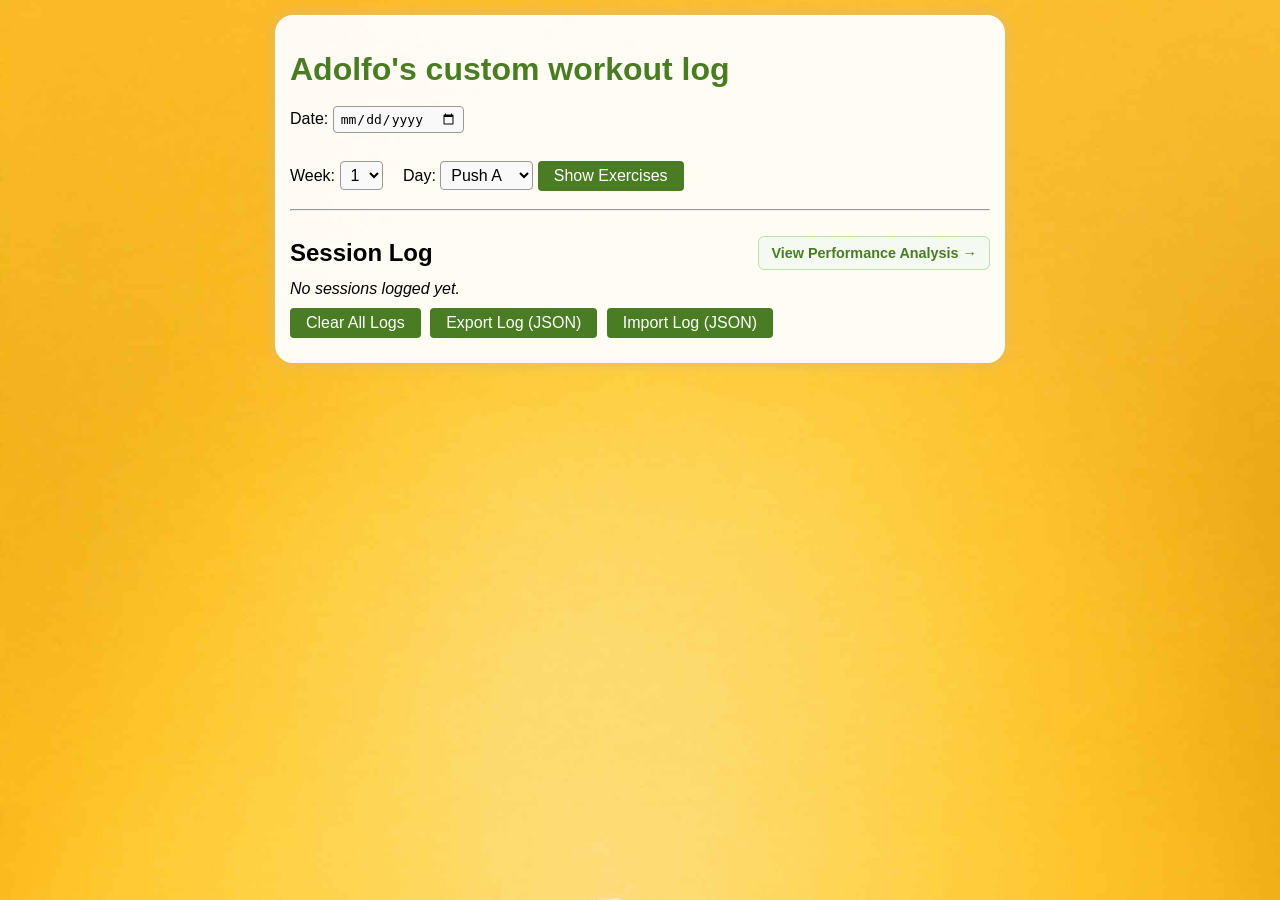
==== index.html @ f170fab1 "Add performance analysis page with styling and dynamic report generation" ====
<!DOCTYPE html>
<html lang="en">
<head>
  <meta charset="UTF-8" />
  <meta name="viewport" content="width=device-width, initial-scale=1" />
  <title>Adolfo's workout log</title>
  <style>
    body {
      font-family: Arial, sans-serif;
      margin: 15px;
      background-color: white; /* fallback */
      background-image: url('background.jpg');
      background-repeat: no-repeat;
      background-size: cover;
      background-position: center center;
    }

    #mainContent {
      background-color: rgba(255, 255, 255, 0.95);
      padding: 15px;
      border-radius: 18px;
      color: black;
      max-width: 700px;
      margin: auto;
      box-shadow: 0 0 12px 2px #e3bc60;
    }

    h1 {
      color: #4a7d23;
      margin-bottom: 18px;
    }

    label, select, input {
      font-size: 1em;
    }

    input[type="date"],
    select,
    input[type="number"] {
      background-color: #f9f9f9;
      color: black;
      border: 1px solid #999;
      border-radius: 4px;
      padding: 4px 6px;
      box-sizing: border-box;
      outline: none;
    }

    input[type="date"]:focus,
    select:focus,
    input[type="number"]:focus {
      border-color: #4a90e2;
      box-shadow: 0 0 4px #4a90e2;
    }

    /* For table horizontal scrolling */
    .table-wrapper {
      width: 100%;
      overflow-x: auto;
    }

    table {
      min-width: 600px;
      width: max-content;
      max-width: none;
      border-collapse: collapse;
      margin-top: 10px;
      color: black;
      background-color: white;
      border: 1px solid #ccc;
    }

    th, td {
      border: 1px solid #bbb;
      padding: 6px;
      text-align: center;
      color: black;
      background-color: white;
      min-width: 100px;
    }

    th {
      background: #e0e0e0;
    }

    .btn {
      margin: 10px 5px 10px 0;
      padding: 6px 16px;
      font-size: 1em;
      color: white;
      background-color: #4a7d23;
      border: none;
      border-radius: 4px;
      cursor: pointer;
    }

    .btn:hover {
      background-color: #3d661b;
    }

    .small {
      font-size: 0.9em;
      color: #666;
    }

    .hidden {
      display: none;
    }

    /* Folding session logs */
    .session-log {
      border: 1px solid #bbb;
      margin-bottom: 10px;
      border-radius: 6px;
      overflow: hidden;
      background-color: #f9f9f9;
      color: black;
    }

    .session-header {
      background-color: #e0e0e0;
      padding: 8px 12px;
      cursor: pointer;
      user-select: none;
      font-weight: bold;
      color: black;
    }

    .session-content {
      display: none;
      padding: 10px 12px;
      background-color: #fff;
    }

        /* Styling for the new analysis link and its container */
    .log-header-container {
      display: flex;
      justify-content: space-between;
      align-items: center;
      margin-top: 25px; /* Adds some space above the log section */
      margin-bottom: 10px;
    }

    /* We remove the default margin from h2 since the container handles it */
    #mainContent h2 {
        margin-top: 0;
        margin-bottom: 0;
    }

    .analysis-link {
      text-decoration: none;
      font-weight: bold;
      font-size: 0.9em;
      color: #4a7d23;
      padding: 8px 12px;
      border: 1px solid #c0e0ac;
      border-radius: 6px;
      background-color: #f4f9f1;
      transition: all 0.2s ease-in-out;
    }

    .analysis-link:hover {
      background-color: #4a7d23;
      border-color: #4a7d23;
      color: white;
      transform: translateY(-1px);
      box-shadow: 0 2px 4px rgba(0,0,0,0.1);
    }
  </style>
  <script src="workout_program.js"></script>
</head>
<body>
  <div id="mainContent">
    <h1><a href="guide.html" target="_blank" style="text-decoration:none; color: inherit;">Adolfo's custom workout log</a></h1>
    <form id="logForm">
      <label>Date: <input type="date" id="date" required></label><br /><br />
      <label>Week:
        <select id="week" required>
          <option value="1">1</option>
          <option value="2">2</option>
          <option value="3">3</option>
          <option value="4">4</option>
        </select>
      </label>
      <label style="margin-left: 1em">Day:
        <select id="day" required></select>
      </label>
      <button type="button" class="btn" onclick="generateTable()">Show Exercises</button>
    </form>
    <div id="session"></div>
    <hr />
    
        <!-- New section for the log header -->
    <div class="log-header-container">
      <h2>Session Log</h2>
      <a href="analysis.html" class="analysis-link">View Performance Analysis →</a>
    </div>

    <div id="log"></div>
    <button onclick="clearLog()" class="btn">Clear All Logs</button>
    <button onclick="exportJSON()" class="btn">Export Log (JSON)</button>
    <button onclick="importJSON()" class="btn">Import Log (JSON)</button>
    <input type="file" id="importFile" class="hidden" accept=".json" onchange="handleFileImport(event)" />
  </div>

  <script>
    function renderDayOptions() {
      const daySelect = document.getElementById('day');
      daySelect.innerHTML = '';
      for (const key in programDays) {
        const opt = document.createElement('option');
        opt.value = key;
        opt.textContent = programDays[key];
        daySelect.appendChild(opt);
      }
    }

    function generateTable() {
      const dateInput = document.getElementById('date');
      if (!dateInput.value) {
        const today = new Date().toISOString().slice(0, 10);
        dateInput.value = today;
      }

      const week = parseInt(document.getElementById('week').value) - 1;
      const day = document.getElementById('day').value;
      const sessionDiv = document.getElementById('session');
      const exercises = program[day];

      let html = `<h3>${document.getElementById('day').options[document.getElementById('day').selectedIndex].text} - Week ${
        week + 1
      }</h3>`;
      html += `<form id='sessionForm' onsubmit='saveSession(event)'>`;
      html += `<div class="table-wrapper"><table><tr><th>Exercise</th><th>Weight</th>`;

      let maxSets = Math.max(...exercises.map((e) => e.sets[week]));
      for (let s = 1; s <= maxSets; ++s)
        html += `<th>Set ${s} reps<br><span class='small'>(target)</span></th>`;
      html += `</tr>`;

      exercises.forEach((ex) => {
        html += `<tr><td>${ex.name}<br><span class='small'>${ex.sets[week]} × ${ex.reps[week]}</span></td>`;
        html += `<td><input type='number' min='0' max='999' step='0.5' name='w_${ex.name}' placeholder='kg' required></td>`;
        for (let s = 0; s < ex.sets[week]; ++s) {
          html += `<td><input type='number' min='0' max='99' name='r_${ex.name}_${s + 1}' placeholder='Reps' required></td>`;
        }
        for (let s = ex.sets[week]; s < maxSets; ++s) html += `<td class='hidden'></td>`;
        html += `</tr>`;
      });
      html += `</table></div><br>`;
      html += `<button type='submit' class='btn'>Save Session</button></form>`;
      sessionDiv.innerHTML = html;
    }

    
    function saveSession(event) {
      event.preventDefault();
      const date = document.getElementById('date').value;
      const week = document.getElementById('week').value;
      const day = document.getElementById('day').value;
      const form = document.getElementById('sessionForm');
      const exercises = program[day];
      let entry = { date, week, day, log: [] };
      exercises.forEach((ex) => {
        let exObj = { name: ex.name, weight: form[`w_${ex.name}`].value, reps: [] };
        for (let s = 1; s <= ex.sets[week - 1]; ++s) {
          exObj.reps.push(form[`r_${ex.name}_${s}`].value);
        }
        entry.log.push(exObj);
      });
      let allLogs = JSON.parse(localStorage.getItem('hypertrophyLogs') || '[]');
      allLogs.push(entry);
      localStorage.setItem('hypertrophyLogs', JSON.stringify(allLogs));
      document.getElementById('session').innerHTML = '<b>Session saved!</b>';
      renderLog();
    }

    function toggleSession(id) {
      const el = document.getElementById(id);
      if (el.style.display === 'block') {
        el.style.display = 'none';
      } else {
        el.style.display = 'block';
      }
    }

    function renderLog() {
      const out = document.getElementById('log');
      let allLogs = JSON.parse(localStorage.getItem('hypertrophyLogs') || '[]');
      if (!allLogs.length) {
        out.innerHTML = '<i>No sessions logged yet.</i>';
        return;
      }

      let html = '';
      allLogs.slice().reverse().forEach((e, idx) => {
        const headerText = `${e.date} | Week ${e.week} | ${programDays[e.day] || e.day}`;
        const contentId = `sessionContent_${idx}`;

        html += `<div class="session-log">`;
        html += `<div class="session-header" onclick="toggleSession('${contentId}')">${headerText}</div>`;
        html += `<div class="session-content" id="${contentId}"><div class="table-wrapper"><table><tr><th>Exercise</th><th>Weight</th>`;

        let sets = e.log.map((x) => x.reps.length);
        let maxSets = Math.max(...sets);
        for (let i = 1; i <= maxSets; ++i) html += `<th>Set ${i} reps</th>`;
        html += `</tr>`;

        e.log.forEach((ex) => {
          html += `<tr><td>${ex.name}</td><td>${ex.weight}</td>`;
          ex.reps.forEach((r) => (html += `<td>${r}</td>`));
          for (let s = ex.reps.length; s < maxSets; ++s) html += `<td></td>`;
          html += `</tr>`;
        });
        html += `</table></div></div></div>`;
      });

      out.innerHTML = html;
    }

    function clearLog() {
      if (confirm('Clear ALL logs?')) {
        localStorage.removeItem('hypertrophyLogs');
        renderLog();
      }
    }

    function exportJSON() {
      let allLogs = localStorage.getItem('hypertrophyLogs');
      if (!allLogs) {
        alert('No sessions to export!');
        return;
      }
      let logsArray = JSON.parse(allLogs);
      if (!Array.isArray(logsArray) || logsArray.length === 0) {
        alert('No sessions to export!');
        return;
      }
      let lastSession = logsArray[logsArray.length - 1];
      let lastDate = lastSession.date || 'session';
      let safeDate = lastDate.replace(/[^0-9\-]/g, '');
      let filename = `log_${safeDate}.json`;

      let blob = new Blob([allLogs], { type: 'application/json' });
      let url = URL.createObjectURL(blob);
      let a = document.createElement('a');
      a.href = url;
      a.download = filename;
      document.body.appendChild(a);
      a.click();
      document.body.removeChild(a);
      URL.revokeObjectURL(url);
    }

    function importJSON() {
      document.getElementById('importFile').click();
    }
    function handleFileImport(event) {
      let file = event.target.files[0];
      if (!file) return;
      let reader = new FileReader();
      reader.onload = function (e) {
        try {
          let logs = JSON.parse(e.target.result);
          if (!Array.isArray(logs)) throw 'Invalid format';
          if (!confirm('Overwrite your current log with the imported file?')) return;
          localStorage.setItem('hypertrophyLogs', JSON.stringify(logs));
          renderLog();
          alert('Log imported!');
        } catch {
          alert('Invalid file or format.');
        }
      };
      reader.readAsText(file);
    }

    document.addEventListener('DOMContentLoaded', function () {
      renderDayOptions();
      renderLog();
    });
  </script>
</body>
</html>
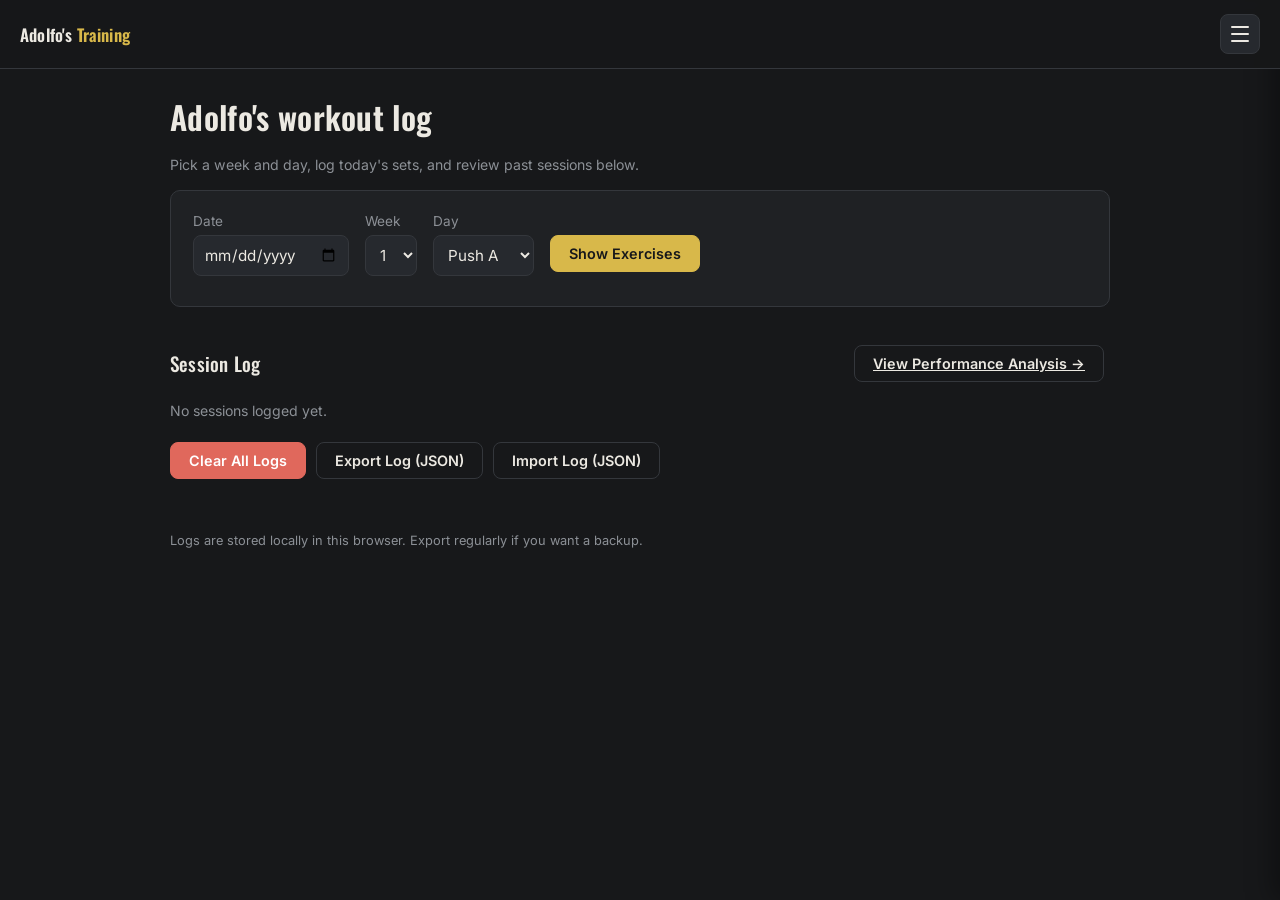
==== commit 3e46252d: "Add One-Rep Max Calculator and Navigation - Implemented a new One-Rep Max Calculator page (onerepmax" ====
--- a/index.html
+++ b/index.html
@@ -1,383 +1,238 @@
-<!DOCTYPE html>
-<html lang="en">
-<head>
-  <meta charset="UTF-8" />
-  <meta name="viewport" content="width=device-width, initial-scale=1" />
-  <title>Adolfo's workout log</title>
-  <style>
-    body {
-      font-family: Arial, sans-serif;
-      margin: 15px;
-      background-color: white; /* fallback */
-      background-image: url('background.jpg');
-      background-repeat: no-repeat;
-      background-size: cover;
-      background-position: center center;
-    }
-
-    #mainContent {
-      background-color: rgba(255, 255, 255, 0.95);
-      padding: 15px;
-      border-radius: 18px;
-      color: black;
-      max-width: 700px;
-      margin: auto;
-      box-shadow: 0 0 12px 2px #e3bc60;
-    }
-
-    h1 {
-      color: #4a7d23;
-      margin-bottom: 18px;
-    }
-
-    label, select, input {
-      font-size: 1em;
-    }
-
-    input[type="date"],
-    select,
-    input[type="number"] {
-      background-color: #f9f9f9;
-      color: black;
-      border: 1px solid #999;
-      border-radius: 4px;
-      padding: 4px 6px;
-      box-sizing: border-box;
-      outline: none;
-    }
-
-    input[type="date"]:focus,
-    select:focus,
-    input[type="number"]:focus {
-      border-color: #4a90e2;
-      box-shadow: 0 0 4px #4a90e2;
-    }
-
-    /* For table horizontal scrolling */
-    .table-wrapper {
-      width: 100%;
-      overflow-x: auto;
-    }
-
-    table {
-      min-width: 600px;
-      width: max-content;
-      max-width: none;
-      border-collapse: collapse;
-      margin-top: 10px;
-      color: black;
-      background-color: white;
-      border: 1px solid #ccc;
-    }
-
-    th, td {
-      border: 1px solid #bbb;
-      padding: 6px;
-      text-align: center;
-      color: black;
-      background-color: white;
-      min-width: 100px;
-    }
-
-    th {
-      background: #e0e0e0;
-    }
-
-    .btn {
-      margin: 10px 5px 10px 0;
-      padding: 6px 16px;
-      font-size: 1em;
-      color: white;
-      background-color: #4a7d23;
-      border: none;
-      border-radius: 4px;
-      cursor: pointer;
-    }
-
-    .btn:hover {
-      background-color: #3d661b;
-    }
-
-    .small {
-      font-size: 0.9em;
-      color: #666;
-    }
-
-    .hidden {
-      display: none;
-    }
-
-    /* Folding session logs */
-    .session-log {
-      border: 1px solid #bbb;
-      margin-bottom: 10px;
-      border-radius: 6px;
-      overflow: hidden;
-      background-color: #f9f9f9;
-      color: black;
-    }
-
-    .session-header {
-      background-color: #e0e0e0;
-      padding: 8px 12px;
-      cursor: pointer;
-      user-select: none;
-      font-weight: bold;
-      color: black;
-    }
-
-    .session-content {
-      display: none;
-      padding: 10px 12px;
-      background-color: #fff;
-    }
-
-        /* Styling for the new analysis link and its container */
-    .log-header-container {
-      display: flex;
-      justify-content: space-between;
-      align-items: center;
-      margin-top: 25px; /* Adds some space above the log section */
-      margin-bottom: 10px;
-    }
-
-    /* We remove the default margin from h2 since the container handles it */
-    #mainContent h2 {
-        margin-top: 0;
-        margin-bottom: 0;
-    }
-
-    .analysis-link {
-      text-decoration: none;
-      font-weight: bold;
-      font-size: 0.9em;
-      color: #4a7d23;
-      padding: 8px 12px;
-      border: 1px solid #c0e0ac;
-      border-radius: 6px;
-      background-color: #f4f9f1;
-      transition: all 0.2s ease-in-out;
-    }
-
-    .analysis-link:hover {
-      background-color: #4a7d23;
-      border-color: #4a7d23;
-      color: white;
-      transform: translateY(-1px);
-      box-shadow: 0 2px 4px rgba(0,0,0,0.1);
-    }
-  </style>
-  <script src="workout_program.js"></script>
-</head>
-<body>
-  <div id="mainContent">
-    <h1><a href="guide.html" target="_blank" style="text-decoration:none; color: inherit;">Adolfo's custom workout log</a></h1>
-    <form id="logForm">
-      <label>Date: <input type="date" id="date" required></label><br /><br />
-      <label>Week:
-        <select id="week" required>
-          <option value="1">1</option>
-          <option value="2">2</option>
-          <option value="3">3</option>
-          <option value="4">4</option>
-        </select>
-      </label>
-      <label style="margin-left: 1em">Day:
-        <select id="day" required></select>
-      </label>
-      <button type="button" class="btn" onclick="generateTable()">Show Exercises</button>
-    </form>
-    <div id="session"></div>
-    <hr />
-    
-        <!-- New section for the log header -->
-    <div class="log-header-container">
-      <h2>Session Log</h2>
-      <a href="analysis.html" class="analysis-link">View Performance Analysis →</a>
-    </div>
-
-    <div id="log"></div>
-    <button onclick="clearLog()" class="btn">Clear All Logs</button>
-    <button onclick="exportJSON()" class="btn">Export Log (JSON)</button>
-    <button onclick="importJSON()" class="btn">Import Log (JSON)</button>
-    <input type="file" id="importFile" class="hidden" accept=".json" onchange="handleFileImport(event)" />
-  </div>
-
-  <script>
-    function renderDayOptions() {
-      const daySelect = document.getElementById('day');
-      daySelect.innerHTML = '';
-      for (const key in programDays) {
-        const opt = document.createElement('option');
-        opt.value = key;
-        opt.textContent = programDays[key];
-        daySelect.appendChild(opt);
-      }
-    }
-
-    function generateTable() {
-      const dateInput = document.getElementById('date');
-      if (!dateInput.value) {
-        const today = new Date().toISOString().slice(0, 10);
-        dateInput.value = today;
-      }
-
-      const week = parseInt(document.getElementById('week').value) - 1;
-      const day = document.getElementById('day').value;
-      const sessionDiv = document.getElementById('session');
-      const exercises = program[day];
-
-      let html = `<h3>${document.getElementById('day').options[document.getElementById('day').selectedIndex].text} - Week ${
-        week + 1
-      }</h3>`;
-      html += `<form id='sessionForm' onsubmit='saveSession(event)'>`;
-      html += `<div class="table-wrapper"><table><tr><th>Exercise</th><th>Weight</th>`;
-
-      let maxSets = Math.max(...exercises.map((e) => e.sets[week]));
-      for (let s = 1; s <= maxSets; ++s)
-        html += `<th>Set ${s} reps<br><span class='small'>(target)</span></th>`;
-      html += `</tr>`;
-
-      exercises.forEach((ex) => {
-        html += `<tr><td>${ex.name}<br><span class='small'>${ex.sets[week]} × ${ex.reps[week]}</span></td>`;
-        html += `<td><input type='number' min='0' max='999' step='0.5' name='w_${ex.name}' placeholder='kg' required></td>`;
-        for (let s = 0; s < ex.sets[week]; ++s) {
-          html += `<td><input type='number' min='0' max='99' name='r_${ex.name}_${s + 1}' placeholder='Reps' required></td>`;
-        }
-        for (let s = ex.sets[week]; s < maxSets; ++s) html += `<td class='hidden'></td>`;
-        html += `</tr>`;
-      });
-      html += `</table></div><br>`;
-      html += `<button type='submit' class='btn'>Save Session</button></form>`;
-      sessionDiv.innerHTML = html;
-    }
-
-    
-    function saveSession(event) {
-      event.preventDefault();
-      const date = document.getElementById('date').value;
-      const week = document.getElementById('week').value;
-      const day = document.getElementById('day').value;
-      const form = document.getElementById('sessionForm');
-      const exercises = program[day];
-      let entry = { date, week, day, log: [] };
-      exercises.forEach((ex) => {
-        let exObj = { name: ex.name, weight: form[`w_${ex.name}`].value, reps: [] };
-        for (let s = 1; s <= ex.sets[week - 1]; ++s) {
-          exObj.reps.push(form[`r_${ex.name}_${s}`].value);
-        }
-        entry.log.push(exObj);
-      });
-      let allLogs = JSON.parse(localStorage.getItem('hypertrophyLogs') || '[]');
-      allLogs.push(entry);
-      localStorage.setItem('hypertrophyLogs', JSON.stringify(allLogs));
-      document.getElementById('session').innerHTML = '<b>Session saved!</b>';
-      renderLog();
-    }
-
-    function toggleSession(id) {
-      const el = document.getElementById(id);
-      if (el.style.display === 'block') {
-        el.style.display = 'none';
-      } else {
-        el.style.display = 'block';
-      }
-    }
-
-    function renderLog() {
-      const out = document.getElementById('log');
-      let allLogs = JSON.parse(localStorage.getItem('hypertrophyLogs') || '[]');
-      if (!allLogs.length) {
-        out.innerHTML = '<i>No sessions logged yet.</i>';
-        return;
-      }
-
-      let html = '';
-      allLogs.slice().reverse().forEach((e, idx) => {
-        const headerText = `${e.date} | Week ${e.week} | ${programDays[e.day] || e.day}`;
-        const contentId = `sessionContent_${idx}`;
-
-        html += `<div class="session-log">`;
-        html += `<div class="session-header" onclick="toggleSession('${contentId}')">${headerText}</div>`;
-        html += `<div class="session-content" id="${contentId}"><div class="table-wrapper"><table><tr><th>Exercise</th><th>Weight</th>`;
-
-        let sets = e.log.map((x) => x.reps.length);
-        let maxSets = Math.max(...sets);
-        for (let i = 1; i <= maxSets; ++i) html += `<th>Set ${i} reps</th>`;
-        html += `</tr>`;
-
-        e.log.forEach((ex) => {
-          html += `<tr><td>${ex.name}</td><td>${ex.weight}</td>`;
-          ex.reps.forEach((r) => (html += `<td>${r}</td>`));
-          for (let s = ex.reps.length; s < maxSets; ++s) html += `<td></td>`;
-          html += `</tr>`;
-        });
-        html += `</table></div></div></div>`;
-      });
-
-      out.innerHTML = html;
-    }
-
-    function clearLog() {
-      if (confirm('Clear ALL logs?')) {
-        localStorage.removeItem('hypertrophyLogs');
-        renderLog();
-      }
-    }
-
-    function exportJSON() {
-      let allLogs = localStorage.getItem('hypertrophyLogs');
-      if (!allLogs) {
-        alert('No sessions to export!');
-        return;
-      }
-      let logsArray = JSON.parse(allLogs);
-      if (!Array.isArray(logsArray) || logsArray.length === 0) {
-        alert('No sessions to export!');
-        return;
-      }
-      let lastSession = logsArray[logsArray.length - 1];
-      let lastDate = lastSession.date || 'session';
-      let safeDate = lastDate.replace(/[^0-9\-]/g, '');
-      let filename = `log_${safeDate}.json`;
-
-      let blob = new Blob([allLogs], { type: 'application/json' });
-      let url = URL.createObjectURL(blob);
-      let a = document.createElement('a');
-      a.href = url;
-      a.download = filename;
-      document.body.appendChild(a);
-      a.click();
-      document.body.removeChild(a);
-      URL.revokeObjectURL(url);
-    }
-
-    function importJSON() {
-      document.getElementById('importFile').click();
-    }
-    function handleFileImport(event) {
-      let file = event.target.files[0];
-      if (!file) return;
-      let reader = new FileReader();
-      reader.onload = function (e) {
-        try {
-          let logs = JSON.parse(e.target.result);
-          if (!Array.isArray(logs)) throw 'Invalid format';
-          if (!confirm('Overwrite your current log with the imported file?')) return;
-          localStorage.setItem('hypertrophyLogs', JSON.stringify(logs));
-          renderLog();
-          alert('Log imported!');
-        } catch {
-          alert('Invalid file or format.');
-        }
-      };
-      reader.readAsText(file);
-    }
-
-    document.addEventListener('DOMContentLoaded', function () {
-      renderDayOptions();
-      renderLog();
-    });
-  </script>
-</body>
-</html>
+<!DOCTYPE html>
+<html lang="en">
+<head>
+  <meta charset="UTF-8" />
+  <meta name="viewport" content="width=device-width, initial-scale=1" />
+  <title>Adolfo's Workout Log</title>
+  <link rel="stylesheet" href="style.css">
+  <script src="workout_program.js"></script>
+</head>
+<body>
+  <div id="siteNav"></div>
+  <div class="wrap wide">
+    <header class="page">
+      <h1>Adolfo's workout log</h1>
+      <p class="sub">Pick a week and day, log today's sets, and review past sessions below.</p>
+    </header>
+
+    <div class="card">
+      <form id="logForm">
+        <div class="field-row">
+          <div class="field-inline">
+            <label for="date">Date</label>
+            <input type="date" id="date" required>
+          </div>
+          <div class="field-inline">
+            <label for="week">Week</label>
+            <select id="week" required>
+              <option value="1">1</option>
+              <option value="2">2</option>
+              <option value="3">3</option>
+              <option value="4">4</option>
+            </select>
+          </div>
+          <div class="field-inline">
+            <label for="day">Day</label>
+            <select id="day" required></select>
+          </div>
+          <button type="button" class="btn" onclick="generateTable()">Show Exercises</button>
+        </div>
+      </form>
+      <div id="session"></div>
+    </div>
+
+    <div class="section-head">
+      <h2>Session Log</h2>
+      <a href="analysis.html" class="btn secondary">View Performance Analysis &rarr;</a>
+    </div>
+
+    <div id="log"></div>
+    <div style="margin-top: 16px;">
+      <button onclick="clearLog()" class="btn danger">Clear All Logs</button>
+      <button onclick="exportJSON()" class="btn secondary">Export Log (JSON)</button>
+      <button onclick="importJSON()" class="btn secondary">Import Log (JSON)</button>
+      <input type="file" id="importFile" class="hidden" accept=".json" onchange="handleFileImport(event)" />
+    </div>
+
+    <footer class="page">
+      Logs are stored locally in this browser. Export regularly if you want a backup.
+    </footer>
+  </div>
+
+  <script src="nav.js"></script>
+  <script>
+    function renderDayOptions() {
+      const daySelect = document.getElementById('day');
+      daySelect.innerHTML = '';
+      for (const key in programDays) {
+        const opt = document.createElement('option');
+        opt.value = key;
+        opt.textContent = programDays[key];
+        daySelect.appendChild(opt);
+      }
+    }
+
+    function generateTable() {
+      const dateInput = document.getElementById('date');
+      if (!dateInput.value) {
+        const today = new Date().toISOString().slice(0, 10);
+        dateInput.value = today;
+      }
+
+      const week = parseInt(document.getElementById('week').value) - 1;
+      const day = document.getElementById('day').value;
+      const sessionDiv = document.getElementById('session');
+      const exercises = program[day];
+
+      let html = `<h3>${document.getElementById('day').options[document.getElementById('day').selectedIndex].text} - Week ${
+        week + 1
+      }</h3>`;
+      html += `<form id='sessionForm' onsubmit='saveSession(event)'>`;
+      html += `<div class="table-scroll"><table><tr><th>Exercise</th><th>Weight</th>`;
+
+      let maxSets = Math.max(...exercises.map((e) => e.sets[week]));
+      for (let s = 1; s <= maxSets; ++s)
+        html += `<th>Set ${s} reps<br><span class='small'>(target)</span></th>`;
+      html += `</tr>`;
+
+      exercises.forEach((ex) => {
+        html += `<tr><td>${ex.name}<br><span class='small'>${ex.sets[week]} × ${ex.reps[week]}</span></td>`;
+        html += `<td><input type='number' min='0' max='999' step='0.5' name='w_${ex.name}' placeholder='kg' required></td>`;
+        for (let s = 0; s < ex.sets[week]; ++s) {
+          html += `<td><input type='number' min='0' max='99' name='r_${ex.name}_${s + 1}' placeholder='Reps' required></td>`;
+        }
+        for (let s = ex.sets[week]; s < maxSets; ++s) html += `<td class='hidden'></td>`;
+        html += `</tr>`;
+      });
+      html += `</table></div><br>`;
+      html += `<button type='submit' class='btn'>Save Session</button></form>`;
+      sessionDiv.innerHTML = html;
+    }
+
+    function saveSession(event) {
+      event.preventDefault();
+      const date = document.getElementById('date').value;
+      const week = document.getElementById('week').value;
+      const day = document.getElementById('day').value;
+      const form = document.getElementById('sessionForm');
+      const exercises = program[day];
+      let entry = { date, week, day, log: [] };
+      exercises.forEach((ex) => {
+        let exObj = { name: ex.name, weight: form[`w_${ex.name}`].value, reps: [] };
+        for (let s = 1; s <= ex.sets[week - 1]; ++s) {
+          exObj.reps.push(form[`r_${ex.name}_${s}`].value);
+        }
+        entry.log.push(exObj);
+      });
+      let allLogs = JSON.parse(localStorage.getItem('hypertrophyLogs') || '[]');
+      allLogs.push(entry);
+      localStorage.setItem('hypertrophyLogs', JSON.stringify(allLogs));
+      document.getElementById('session').innerHTML = '<p><strong>Session saved!</strong></p>';
+      renderLog();
+    }
+
+    function toggleSession(id) {
+      const el = document.getElementById(id);
+      const header = document.querySelector(`[data-target="${id}"]`);
+      const isOpen = el.style.display === 'block';
+      el.style.display = isOpen ? 'none' : 'block';
+      if (header) header.classList.toggle('open', !isOpen);
+    }
+
+    function renderLog() {
+      const out = document.getElementById('log');
+      let allLogs = JSON.parse(localStorage.getItem('hypertrophyLogs') || '[]');
+      if (!allLogs.length) {
+        out.innerHTML = '<p class="sub">No sessions logged yet.</p>';
+        return;
+      }
+
+      let html = '';
+      allLogs.slice().reverse().forEach((e, idx) => {
+        const headerText = `${e.date} | Week ${e.week} | ${programDays[e.day] || e.day}`;
+        const contentId = `sessionContent_${idx}`;
+
+        html += `<div class="session-log">`;
+        html += `<div class="session-header" data-target="${contentId}" onclick="toggleSession('${contentId}')">${headerText}</div>`;
+        html += `<div class="session-content" id="${contentId}"><div class="table-scroll"><table><tr><th>Exercise</th><th>Weight</th>`;
+
+        let sets = e.log.map((x) => x.reps.length);
+        let maxSets = Math.max(...sets);
+        for (let i = 1; i <= maxSets; ++i) html += `<th>Set ${i} reps</th>`;
+        html += `</tr>`;
+
+        e.log.forEach((ex) => {
+          html += `<tr><td>${ex.name}</td><td>${ex.weight}</td>`;
+          ex.reps.forEach((r) => (html += `<td>${r}</td>`));
+          for (let s = ex.reps.length; s < maxSets; ++s) html += `<td></td>`;
+          html += `</tr>`;
+        });
+        html += `</table></div></div></div>`;
+      });
+
+      out.innerHTML = html;
+    }
+
+    function clearLog() {
+      if (confirm('Clear ALL logs?')) {
+        localStorage.removeItem('hypertrophyLogs');
+        renderLog();
+      }
+    }
+
+    function exportJSON() {
+      let allLogs = localStorage.getItem('hypertrophyLogs');
+      if (!allLogs) {
+        alert('No sessions to export!');
+        return;
+      }
+      let logsArray = JSON.parse(allLogs);
+      if (!Array.isArray(logsArray) || logsArray.length === 0) {
+        alert('No sessions to export!');
+        return;
+      }
+      let lastSession = logsArray[logsArray.length - 1];
+      let lastDate = lastSession.date || 'session';
+      let safeDate = lastDate.replace(/[^0-9\-]/g, '');
+      let filename = `log_${safeDate}.json`;
+
+      let blob = new Blob([allLogs], { type: 'application/json' });
+      let url = URL.createObjectURL(blob);
+      let a = document.createElement('a');
+      a.href = url;
+      a.download = filename;
+      document.body.appendChild(a);
+      a.click();
+      document.body.removeChild(a);
+      URL.revokeObjectURL(url);
+    }
+
+    function importJSON() {
+      document.getElementById('importFile').click();
+    }
+    function handleFileImport(event) {
+      let file = event.target.files[0];
+      if (!file) return;
+      let reader = new FileReader();
+      reader.onload = function (e) {
+        try {
+          let logs = JSON.parse(e.target.result);
+          if (!Array.isArray(logs)) throw 'Invalid format';
+          if (!confirm('Overwrite your current log with the imported file?')) return;
+          localStorage.setItem('hypertrophyLogs', JSON.stringify(logs));
+          renderLog();
+          alert('Log imported!');
+        } catch {
+          alert('Invalid file or format.');
+        }
+      };
+      reader.readAsText(file);
+    }
+
+    document.addEventListener('DOMContentLoaded', function () {
+      renderDayOptions();
+      renderLog();
+    });
+  </script>
+</body>
+</html>
--- a/style.css
+++ b/style.css
@@ -0,0 +1,463 @@
+/* Shared design system — dark theme, matches the one-rep max calculator */
+
+@import url('https://fonts.googleapis.com/css2?family=Oswald:wght@400;500;600;700&family=Inter:wght@400;500;600&family=IBM+Plex+Mono:wght@400;500;600&display=swap');
+
+:root {
+  --bg: #17181A;
+  --surface: #1F2124;
+  --surface-2: #26292E;
+  --text: #ECE9E2;
+  --text-muted: #8C9096;
+  --accent: #D8B84A;
+  --accent-soft: rgba(216, 184, 74, 0.14);
+  --steel: #5B7A8C;
+  --steel-soft: rgba(91, 122, 140, 0.16);
+  --red: #E0685C;
+  --red-soft: rgba(224, 104, 92, 0.14);
+  --blue: #6FA8D8;
+  --blue-soft: rgba(111, 168, 216, 0.14);
+  --border: #34373C;
+  --radius: 10px;
+}
+
+* { box-sizing: border-box; }
+
+html, body {
+  margin: 0;
+  padding: 0;
+  background: var(--bg);
+  color: var(--text);
+  font-family: 'Inter', sans-serif;
+  -webkit-font-smoothing: antialiased;
+}
+
+.wrap {
+  max-width: 860px;
+  margin: 0 auto;
+  padding: 24px 20px 80px;
+}
+
+.wrap.wide { max-width: 980px; }
+
+a { color: var(--steel); }
+
+h1, h2, h3 {
+  font-family: 'Oswald', sans-serif;
+  font-weight: 600;
+  letter-spacing: 0.01em;
+  margin: 0 0 6px;
+}
+
+h1 { font-size: clamp(1.4rem, 4vw, 2rem); }
+h2 { font-size: 1.2rem; font-weight: 500; margin-top: 1.6em; }
+h3 { font-size: 1.05rem; font-weight: 500; }
+
+p { line-height: 1.55; color: var(--text); }
+
+.sub, .small {
+  color: var(--text-muted);
+  font-size: 0.88rem;
+}
+
+strong { color: var(--accent); }
+
+/* ---------- Top navigation / hamburger ---------- */
+
+.topbar {
+  position: sticky;
+  top: 0;
+  z-index: 50;
+  display: flex;
+  align-items: center;
+  justify-content: space-between;
+  background: rgba(23, 24, 26, 0.92);
+  backdrop-filter: blur(8px);
+  border-bottom: 1px solid var(--border);
+  padding: 14px 20px;
+}
+
+.topbar .brand {
+  font-family: 'Oswald', sans-serif;
+  font-weight: 600;
+  font-size: 1.05rem;
+  color: var(--text);
+  text-decoration: none;
+  letter-spacing: 0.01em;
+}
+
+.topbar .brand span { color: var(--accent); }
+
+.menu-toggle {
+  display: flex;
+  flex-direction: column;
+  justify-content: center;
+  align-items: center;
+  gap: 5px;
+  width: 40px;
+  height: 40px;
+  background: var(--surface-2);
+  border: 1px solid var(--border);
+  border-radius: 8px;
+  cursor: pointer;
+  padding: 0;
+}
+
+.menu-toggle span {
+  display: block;
+  width: 18px;
+  height: 2px;
+  background: var(--text);
+  border-radius: 1px;
+  transition: transform 0.2s ease, opacity 0.2s ease;
+}
+
+.menu-toggle[aria-expanded="true"] span:nth-child(1) { transform: translateY(7px) rotate(45deg); }
+.menu-toggle[aria-expanded="true"] span:nth-child(2) { opacity: 0; }
+.menu-toggle[aria-expanded="true"] span:nth-child(3) { transform: translateY(-7px) rotate(-45deg); }
+
+.nav-overlay {
+  position: fixed;
+  inset: 0;
+  background: rgba(0, 0, 0, 0.5);
+  opacity: 0;
+  pointer-events: none;
+  transition: opacity 0.2s ease;
+  z-index: 40;
+}
+
+.nav-overlay.open {
+  opacity: 1;
+  pointer-events: auto;
+}
+
+.nav-panel {
+  position: fixed;
+  top: 0;
+  right: 0;
+  height: 100%;
+  width: min(300px, 84vw);
+  background: var(--surface);
+  border-left: 1px solid var(--border);
+  box-shadow: -8px 0 24px rgba(0, 0, 0, 0.35);
+  transform: translateX(100%);
+  transition: transform 0.25s ease;
+  z-index: 45;
+  padding: 20px 0;
+  display: flex;
+  flex-direction: column;
+}
+
+.nav-panel.open { transform: translateX(0); }
+
+.nav-panel .nav-title {
+  font-size: 0.78rem;
+  text-transform: uppercase;
+  letter-spacing: 0.08em;
+  color: var(--text-muted);
+  padding: 8px 22px 12px;
+}
+
+.nav-panel a {
+  display: flex;
+  align-items: center;
+  gap: 10px;
+  padding: 13px 22px;
+  color: var(--text);
+  text-decoration: none;
+  font-size: 0.98rem;
+  border-left: 3px solid transparent;
+  transition: background 0.15s, border-color 0.15s, color 0.15s;
+}
+
+.nav-panel a:hover {
+  background: var(--surface-2);
+}
+
+.nav-panel a.active {
+  color: var(--accent);
+  border-left-color: var(--accent);
+  background: var(--accent-soft);
+}
+
+.nav-panel a .icon {
+  font-family: 'IBM Plex Mono', monospace;
+  color: var(--text-muted);
+  width: 1.2em;
+  text-align: center;
+}
+
+.nav-panel a.active .icon { color: var(--accent); }
+
+.nav-panel .nav-divider {
+  margin: 10px 22px;
+  border-top: 1px solid var(--border);
+}
+
+/* ---------- Cards & sections ---------- */
+
+.card {
+  background: var(--surface);
+  border: 1px solid var(--border);
+  border-radius: var(--radius);
+  padding: 22px;
+  margin-bottom: 20px;
+}
+
+.section-head {
+  display: flex;
+  justify-content: space-between;
+  align-items: center;
+  gap: 12px;
+  margin-top: 34px;
+  margin-bottom: 12px;
+  flex-wrap: wrap;
+}
+
+.section-head h2 { margin: 0; }
+
+/* ---------- Forms ---------- */
+
+label {
+  font-size: 0.85rem;
+  color: var(--text-muted);
+}
+
+select,
+input[type="date"],
+input[type="number"],
+input[type="text"] {
+  background: var(--surface-2);
+  color: var(--text);
+  border: 1px solid var(--border);
+  border-radius: 8px;
+  padding: 9px 10px;
+  font-family: 'Inter', sans-serif;
+  font-size: 0.95rem;
+  outline: none;
+}
+
+select:focus,
+input:focus {
+  border-color: var(--accent);
+  box-shadow: 0 0 0 2px var(--accent-soft);
+}
+
+.field-row {
+  display: flex;
+  flex-wrap: wrap;
+  align-items: flex-end;
+  gap: 16px;
+  margin-bottom: 8px;
+}
+
+.field-inline { display: flex; flex-direction: column; gap: 6px; }
+
+/* stepper control, matches the one-rep max calculator */
+.control {
+  display: flex;
+  align-items: center;
+  background: var(--surface-2);
+  border: 1px solid var(--border);
+  border-radius: 8px;
+  overflow: hidden;
+}
+
+.control button {
+  background: transparent;
+  border: none;
+  color: var(--text-muted);
+  font-family: 'IBM Plex Mono', monospace;
+  font-size: 1.1rem;
+  width: 38px;
+  height: 40px;
+  cursor: pointer;
+  transition: color 0.15s, background 0.15s;
+}
+
+.control button:hover { color: var(--accent); background: var(--accent-soft); }
+
+.control input {
+  flex: 1;
+  min-width: 0;
+  background: transparent;
+  border: none;
+  color: var(--text);
+  font-family: 'IBM Plex Mono', monospace;
+  font-size: 1.05rem;
+  text-align: center;
+  padding: 8px 4px;
+}
+
+.control input:focus { outline: none; box-shadow: none; }
+
+/* ---------- Buttons ---------- */
+
+.btn {
+  display: inline-flex;
+  align-items: center;
+  gap: 6px;
+  margin: 4px 6px 4px 0;
+  padding: 9px 18px;
+  font-family: 'Inter', sans-serif;
+  font-size: 0.9rem;
+  font-weight: 600;
+  color: var(--bg);
+  background: var(--accent);
+  border: 1px solid var(--accent);
+  border-radius: 8px;
+  cursor: pointer;
+  transition: filter 0.15s, transform 0.1s;
+}
+
+.btn:hover { filter: brightness(1.08); }
+.btn:active { transform: translateY(1px); }
+
+.btn.secondary {
+  color: var(--text);
+  background: transparent;
+  border: 1px solid var(--border);
+}
+
+.btn.secondary:hover { border-color: var(--accent); color: var(--accent); }
+
+.btn.danger {
+  color: #fff;
+  background: var(--red);
+  border-color: var(--red);
+}
+
+.btn.danger:hover { filter: brightness(1.1); }
+
+.hidden { display: none !important; }
+
+/* ---------- Tables ---------- */
+
+.table-scroll {
+  overflow-x: auto;
+  border: 1px solid var(--border);
+  border-radius: var(--radius);
+  background: var(--surface);
+}
+
+table {
+  border-collapse: collapse;
+  width: 100%;
+  min-width: 560px;
+  font-family: 'IBM Plex Mono', monospace;
+  font-size: 0.85rem;
+}
+
+thead th {
+  text-align: center;
+  font-family: 'Inter', sans-serif;
+  font-weight: 600;
+  font-size: 0.76rem;
+  color: var(--text-muted);
+  padding: 11px 12px;
+  border-bottom: 1px solid var(--border);
+  white-space: nowrap;
+  background: var(--surface-2);
+}
+
+tbody td {
+  text-align: center;
+  padding: 9px 12px;
+  border-bottom: 1px solid var(--border);
+  color: var(--text);
+  font-variant-numeric: tabular-nums;
+}
+
+tbody tr:last-child td { border-bottom: none; }
+
+/* ---------- Collapsible groups (session log / editor / analysis) ---------- */
+
+.group-container, .session-log {
+  border: 1px solid var(--border);
+  margin-bottom: 12px;
+  border-radius: var(--radius);
+  overflow: hidden;
+  background: var(--surface);
+}
+
+.group-header, .session-header {
+  background: var(--surface-2);
+  padding: 12px 16px;
+  cursor: pointer;
+  user-select: none;
+  font-weight: 600;
+  font-size: 0.95rem;
+  color: var(--text);
+  display: flex;
+  align-items: center;
+  justify-content: space-between;
+}
+
+.group-header:hover, .session-header:hover { color: var(--accent); }
+
+.group-header::after, .session-header::after {
+  content: '+';
+  font-family: 'IBM Plex Mono', monospace;
+  color: var(--text-muted);
+  font-size: 1rem;
+}
+
+.group-header.open::after, .session-header.open::after { content: '\2212'; }
+
+.group-content, .session-content {
+  display: none;
+  padding: 16px;
+  background: var(--surface);
+}
+
+/* ---------- Analysis cards ---------- */
+
+.analysis-card {
+  border: 1px solid var(--border);
+  border-left: 3px solid var(--accent);
+  border-radius: 8px;
+  margin-bottom: 14px;
+  padding: 14px 16px;
+  background: var(--surface-2);
+}
+
+.analysis-card:last-child { margin-bottom: 0; }
+
+.analysis-card h3 { margin: 0 0 10px; color: var(--text); }
+
+.history-table th, .history-table td { font-size: 0.82rem; }
+
+.recommendation {
+  font-weight: 600;
+  font-style: normal;
+  display: block;
+  margin-top: 12px;
+  padding: 10px 12px;
+  border-radius: 8px;
+  font-size: 0.88rem;
+  line-height: 1.5;
+}
+
+.rec-reduce { color: var(--red); background: var(--red-soft); }
+.rec-increase { color: var(--accent); background: var(--accent-soft); }
+.rec-maintain { color: var(--blue); background: var(--blue-soft); }
+.rec-deload { color: var(--steel); background: var(--steel-soft); }
+
+/* ---------- Guide typography ---------- */
+
+.guide ul, .guide ol { padding-left: 1.3em; color: var(--text); }
+.guide li { margin-bottom: 4px; line-height: 1.5; }
+.guide .star { color: var(--accent); font-weight: bold; }
+
+footer.page {
+  margin-top: 48px;
+  color: var(--text-muted);
+  font-size: 0.8rem;
+  line-height: 1.6;
+}
+
+footer.page a { color: var(--steel); }
+
+@media (max-width: 640px) {
+  .wrap { padding: 16px 14px 60px; }
+  .card { padding: 16px; }
+}
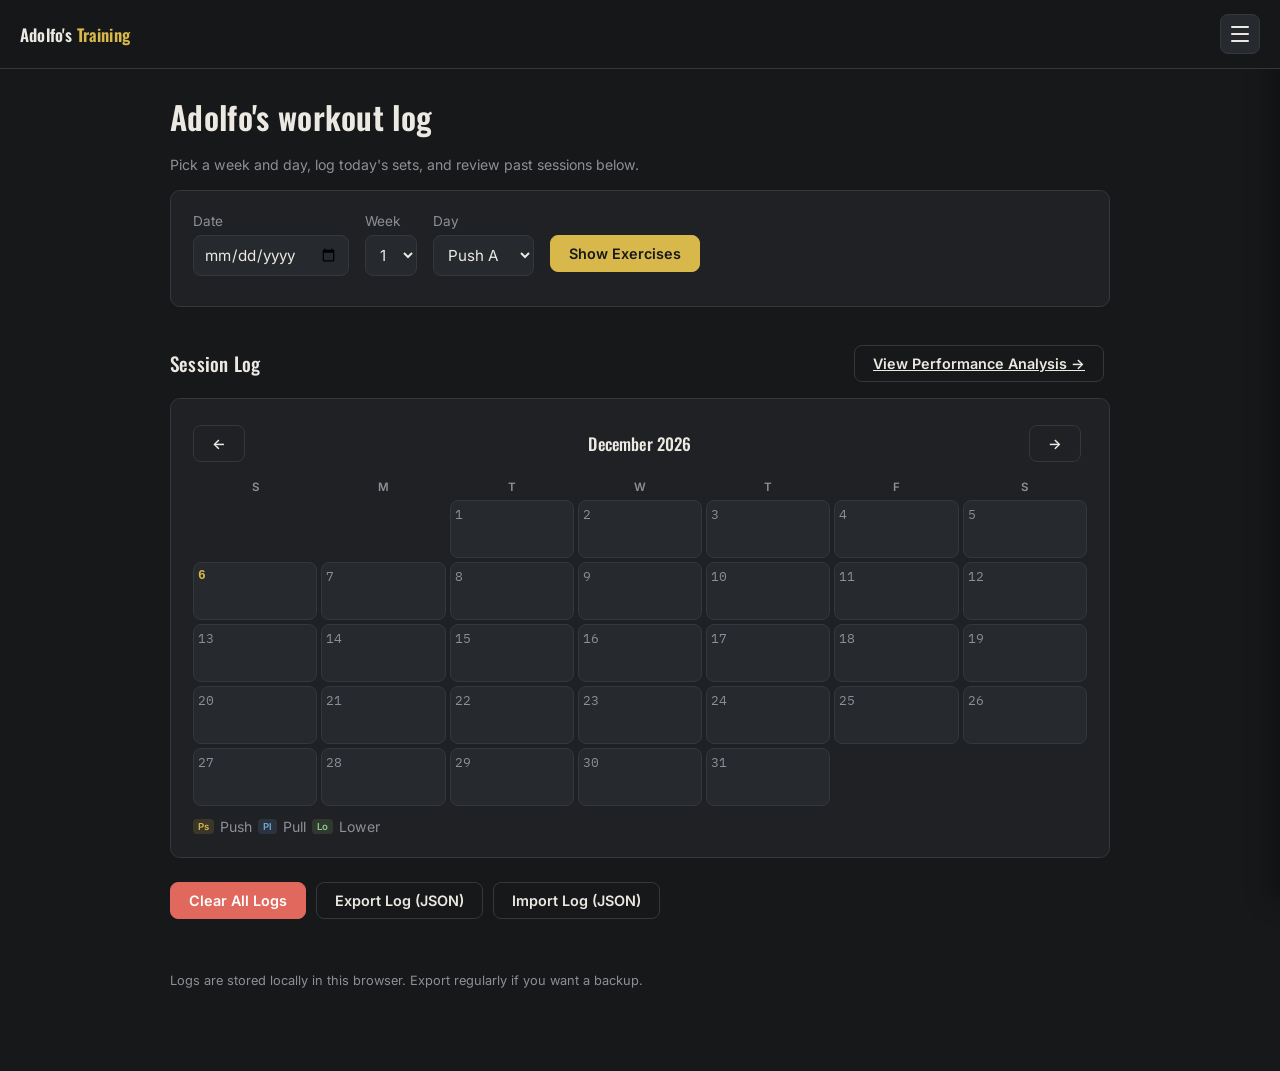
==== commit dedea946: "Add calendar view and styling to workout log" ====
--- a/index.html
+++ b/index.html
@@ -46,7 +46,22 @@
       <a href="analysis.html" class="btn secondary">View Performance Analysis &rarr;</a>
     </div>
 
-    <div id="log"></div>
+    <div class="card">
+      <div class="calendar-header">
+        <button type="button" class="btn secondary" onclick="changeMonth(-1)">&larr;</button>
+        <h3 id="calendarLabel"></h3>
+        <button type="button" class="btn secondary" onclick="changeMonth(1)">&rarr;</button>
+      </div>
+      <div id="calendarGrid"></div>
+      <div class="calendar-legend small">
+        <span class="day-badge day-push">Ps</span> Push
+        <span class="day-badge day-pull">Pl</span> Pull
+        <span class="day-badge day-lower">Lo</span> Lower
+      </div>
+    </div>
+
+    <div id="dayDetail"></div>
+
     <div style="margin-top: 16px;">
       <button onclick="clearLog()" class="btn danger">Clear All Logs</button>
       <button onclick="exportJSON()" class="btn secondary">Export Log (JSON)</button>
@@ -61,6 +76,17 @@
 
   <script src="nav.js"></script>
   <script>
+    let currentSessionIndex = null;
+
+    function findExistingSession(date, day) {
+      const allLogs = JSON.parse(localStorage.getItem('hypertrophyLogs') || '[]');
+      let match = null;
+      allLogs.forEach((log, index) => {
+        if (log.date === date && log.day === day) match = { log, index };
+      });
+      return match;
+    }
+
     function renderDayOptions() {
       const daySelect = document.getElementById('day');
       daySelect.innerHTML = '';
@@ -79,14 +105,28 @@
         dateInput.value = today;
       }
 
+      const date = dateInput.value;
+      const day = document.getElementById('day').value;
+      const existing = findExistingSession(date, day);
+
+      if (existing) {
+        document.getElementById('week').value = existing.log.week;
+        currentSessionIndex = existing.index;
+      } else {
+        currentSessionIndex = null;
+      }
+
       const week = parseInt(document.getElementById('week').value) - 1;
-      const day = document.getElementById('day').value;
       const sessionDiv = document.getElementById('session');
       const exercises = program[day];
+      const savedExercises = existing ? existing.log.log : null;
 
       let html = `<h3>${document.getElementById('day').options[document.getElementById('day').selectedIndex].text} - Week ${
         week + 1
       }</h3>`;
+      if (existing) {
+        html += `<p class="small">Resumed from a previously saved session for this date &amp; day.</p>`;
+      }
       html += `<form id='sessionForm' onsubmit='saveSession(event)'>`;
       html += `<div class="table-scroll"><table><tr><th>Exercise</th><th>Weight</th>`;
 
@@ -96,16 +136,19 @@
       html += `</tr>`;
 
       exercises.forEach((ex) => {
+        const savedEx = savedExercises ? savedExercises.find((x) => x.name === ex.name) : null;
+        const savedWeight = savedEx && savedEx.weight !== '0' ? savedEx.weight : '';
         html += `<tr><td>${ex.name}<br><span class='small'>${ex.sets[week]} × ${ex.reps[week]}</span></td>`;
-        html += `<td><input type='number' min='0' max='999' step='0.5' name='w_${ex.name}' placeholder='kg' required></td>`;
+        html += `<td><input type='number' min='0' max='999' step='0.5' name='w_${ex.name}' placeholder='kg' value='${savedWeight}'></td>`;
         for (let s = 0; s < ex.sets[week]; ++s) {
-          html += `<td><input type='number' min='0' max='99' name='r_${ex.name}_${s + 1}' placeholder='Reps' required></td>`;
+          const savedRep = savedEx && savedEx.reps[s] !== undefined && savedEx.reps[s] !== '0' ? savedEx.reps[s] : '';
+          html += `<td><input type='number' min='0' max='99' name='r_${ex.name}_${s + 1}' placeholder='Reps' value='${savedRep}'></td>`;
         }
         for (let s = ex.sets[week]; s < maxSets; ++s) html += `<td class='hidden'></td>`;
         html += `</tr>`;
       });
       html += `</table></div><br>`;
-      html += `<button type='submit' class='btn'>Save Session</button></form>`;
+      html += `<button type='submit' class='btn'>Save Progress</button> <span id='saveStatus' class='small'></span></form>`;
       sessionDiv.innerHTML = html;
     }
 
@@ -118,43 +161,140 @@
       const exercises = program[day];
       let entry = { date, week, day, log: [] };
       exercises.forEach((ex) => {
-        let exObj = { name: ex.name, weight: form[`w_${ex.name}`].value, reps: [] };
+        let exObj = { name: ex.name, weight: form[`w_${ex.name}`].value || '0', reps: [] };
         for (let s = 1; s <= ex.sets[week - 1]; ++s) {
-          exObj.reps.push(form[`r_${ex.name}_${s}`].value);
+          exObj.reps.push(form[`r_${ex.name}_${s}`].value || '0');
         }
         entry.log.push(exObj);
       });
       let allLogs = JSON.parse(localStorage.getItem('hypertrophyLogs') || '[]');
-      allLogs.push(entry);
+      if (currentSessionIndex !== null && allLogs[currentSessionIndex]) {
+        allLogs[currentSessionIndex] = entry;
+      } else {
+        allLogs.push(entry);
+        currentSessionIndex = allLogs.length - 1;
+      }
       localStorage.setItem('hypertrophyLogs', JSON.stringify(allLogs));
-      document.getElementById('session').innerHTML = '<p><strong>Session saved!</strong></p>';
-      renderLog();
-    }
-
-    function toggleSession(id) {
-      const el = document.getElementById(id);
-      const header = document.querySelector(`[data-target="${id}"]`);
-      const isOpen = el.style.display === 'block';
-      el.style.display = isOpen ? 'none' : 'block';
-      if (header) header.classList.toggle('open', !isOpen);
-    }
-
-    function renderLog() {
-      const out = document.getElementById('log');
-      let allLogs = JSON.parse(localStorage.getItem('hypertrophyLogs') || '[]');
-      if (!allLogs.length) {
-        out.innerHTML = '<p class="sub">No sessions logged yet.</p>';
+      const status = document.getElementById('saveStatus');
+      if (status) status.textContent = `Saved at ${new Date().toLocaleTimeString()}`;
+
+      calendarViewDate = new Date(`${date}T00:00:00`);
+      selectedDayDate = date;
+      refreshLogViews();
+    }
+
+    let calendarViewDate = new Date();
+    let selectedDayDate = null;
+
+    function pad2(n) {
+      return String(n).padStart(2, '0');
+    }
+
+    function dayTypeCode(day) {
+      const label = programDays[day] || day;
+      const words = label.split(' ');
+      const prefixes = { push: 'Ps', pull: 'Pl', lower: 'Lo' };
+      const prefix = prefixes[words[0].toLowerCase()] || words[0].slice(0, 2);
+      return words.length > 1 ? prefix + words[1][0] : label.slice(0, 3);
+    }
+
+    function dayTypeColorClass(day) {
+      const label = (programDays[day] || day).toLowerCase();
+      if (label.startsWith('push')) return 'day-push';
+      if (label.startsWith('pull')) return 'day-pull';
+      if (label.startsWith('lower')) return 'day-lower';
+      return '';
+    }
+
+    function changeMonth(delta) {
+      calendarViewDate = new Date(calendarViewDate.getFullYear(), calendarViewDate.getMonth() + delta, 1);
+      renderCalendar();
+    }
+
+    function selectDay(dateStr) {
+      selectedDayDate = selectedDayDate === dateStr ? null : dateStr;
+      renderCalendar();
+      renderDayDetail();
+    }
+
+    function refreshLogViews() {
+      renderCalendar();
+      renderDayDetail();
+    }
+
+    function renderCalendar() {
+      const grid = document.getElementById('calendarGrid');
+      const label = document.getElementById('calendarLabel');
+      const year = calendarViewDate.getFullYear();
+      const month = calendarViewDate.getMonth();
+      label.textContent = calendarViewDate.toLocaleDateString(undefined, { month: 'long', year: 'numeric' });
+
+      const allLogs = JSON.parse(localStorage.getItem('hypertrophyLogs') || '[]');
+      const logsByDate = {};
+      allLogs.forEach((log) => {
+        if (!logsByDate[log.date]) logsByDate[log.date] = [];
+        logsByDate[log.date].push(log);
+      });
+
+      const firstOfMonth = new Date(year, month, 1);
+      const startOffset = firstOfMonth.getDay();
+      const daysInMonth = new Date(year, month + 1, 0).getDate();
+      const todayStr = new Date().toISOString().slice(0, 10);
+
+      let html = `<div class="calendar-weekdays">${['S', 'M', 'T', 'W', 'T', 'F', 'S']
+        .map((d) => `<div>${d}</div>`)
+        .join('')}</div>`;
+      html += `<div class="calendar-days">`;
+      for (let i = 0; i < startOffset; ++i) html += `<div class="calendar-day empty"></div>`;
+      for (let d = 1; d <= daysInMonth; ++d) {
+        const dateStr = `${year}-${pad2(month + 1)}-${pad2(d)}`;
+        const sessions = logsByDate[dateStr];
+        let classes = 'calendar-day';
+        if (dateStr === todayStr) classes += ' today';
+        if (sessions) classes += ' has-session';
+        if (dateStr === selectedDayDate) classes += ' selected';
+        html += `<div class="${classes}" ${sessions ? `onclick="selectDay('${dateStr}')"` : ''}>`;
+        html += `<span class="day-num">${d}</span>`;
+        if (sessions) {
+          html += `<div class="day-badges">`;
+          sessions.slice(0, 2).forEach((s) => {
+            html += `<span class="day-badge ${dayTypeColorClass(s.day)}">${dayTypeCode(s.day)}</span>`;
+          });
+          if (sessions.length > 2) html += `<span class="day-badge">+${sessions.length - 2}</span>`;
+          html += `</div>`;
+        }
+        html += `</div>`;
+      }
+      html += `</div>`;
+      grid.innerHTML = html;
+    }
+
+    function renderDayDetail() {
+      const el = document.getElementById('dayDetail');
+      if (!selectedDayDate) {
+        el.innerHTML = '';
         return;
       }
-
-      let html = '';
-      allLogs.slice().reverse().forEach((e, idx) => {
-        const headerText = `${e.date} | Week ${e.week} | ${programDays[e.day] || e.day}`;
-        const contentId = `sessionContent_${idx}`;
-
-        html += `<div class="session-log">`;
-        html += `<div class="session-header" data-target="${contentId}" onclick="toggleSession('${contentId}')">${headerText}</div>`;
-        html += `<div class="session-content" id="${contentId}"><div class="table-scroll"><table><tr><th>Exercise</th><th>Weight</th>`;
+      const allLogs = JSON.parse(localStorage.getItem('hypertrophyLogs') || '[]');
+      const sessions = allLogs.filter((log) => log.date === selectedDayDate);
+      if (!sessions.length) {
+        el.innerHTML = '';
+        return;
+      }
+
+      const dateLabel = new Date(`${selectedDayDate}T00:00:00`).toLocaleDateString(undefined, {
+        weekday: 'long',
+        year: 'numeric',
+        month: 'long',
+        day: 'numeric',
+      });
+
+      let html = `<div class="card">`;
+      html += `<div class="section-head" style="margin-top: 0;"><h3 style="margin: 0;">${dateLabel}</h3><button type="button" class="btn secondary" onclick="selectDay('${selectedDayDate}')">Close</button></div>`;
+
+      sessions.forEach((e) => {
+        html += `<div style="font-weight: 600; margin: 14px 0 8px;">Week ${e.week} | ${programDays[e.day] || e.day}</div>`;
+        html += `<div class="table-scroll"><table><tr><th>Exercise</th><th>Weight</th>`;
 
         let sets = e.log.map((x) => x.reps.length);
         let maxSets = Math.max(...sets);
@@ -167,16 +307,18 @@
           for (let s = ex.reps.length; s < maxSets; ++s) html += `<td></td>`;
           html += `</tr>`;
         });
-        html += `</table></div></div></div>`;
-      });
-
-      out.innerHTML = html;
+        html += `</table></div>`;
+      });
+
+      html += `</div>`;
+      el.innerHTML = html;
     }
 
     function clearLog() {
       if (confirm('Clear ALL logs?')) {
         localStorage.removeItem('hypertrophyLogs');
-        renderLog();
+        selectedDayDate = null;
+        refreshLogViews();
       }
     }
 
@@ -220,7 +362,8 @@
           if (!Array.isArray(logs)) throw 'Invalid format';
           if (!confirm('Overwrite your current log with the imported file?')) return;
           localStorage.setItem('hypertrophyLogs', JSON.stringify(logs));
-          renderLog();
+          selectedDayDate = null;
+          refreshLogViews();
           alert('Log imported!');
         } catch {
           alert('Invalid file or format.');
@@ -231,7 +374,7 @@
 
     document.addEventListener('DOMContentLoaded', function () {
       renderDayOptions();
-      renderLog();
+      refreshLogViews();
     });
   </script>
 </body>
--- a/style.css
+++ b/style.css
@@ -16,6 +16,8 @@
   --red-soft: rgba(224, 104, 92, 0.14);
   --blue: #6FA8D8;
   --blue-soft: rgba(111, 168, 216, 0.14);
+  --green: #8FCB7E;
+  --green-soft: rgba(143, 203, 126, 0.14);
   --border: #34373C;
   --radius: 10px;
 }
@@ -409,6 +411,98 @@
   background: var(--surface);
 }
 
+/* ---------- Calendar ---------- */
+
+.calendar-header {
+  display: flex;
+  align-items: center;
+  justify-content: space-between;
+  margin-bottom: 14px;
+}
+
+.calendar-header h3 { margin: 0; }
+
+.calendar-weekdays {
+  display: grid;
+  grid-template-columns: repeat(7, 1fr);
+  gap: 4px;
+  margin-bottom: 6px;
+}
+
+.calendar-weekdays div {
+  text-align: center;
+  font-size: 0.72rem;
+  color: var(--text-muted);
+  font-weight: 600;
+  text-transform: uppercase;
+}
+
+.calendar-days {
+  display: grid;
+  grid-template-columns: repeat(7, 1fr);
+  gap: 4px;
+}
+
+.calendar-day {
+  min-height: 58px;
+  border: 1px solid var(--border);
+  border-radius: 8px;
+  background: var(--surface-2);
+  padding: 5px 4px;
+  display: flex;
+  flex-direction: column;
+  gap: 3px;
+}
+
+.calendar-day.empty { background: transparent; border-color: transparent; }
+
+.calendar-day.has-session { cursor: pointer; }
+.calendar-day.has-session:hover { border-color: var(--accent); }
+
+.calendar-day.today .day-num { color: var(--accent); font-weight: 700; }
+
+.calendar-day.selected { border-color: var(--accent); box-shadow: 0 0 0 1px var(--accent); }
+
+.day-num {
+  font-family: 'IBM Plex Mono', monospace;
+  font-size: 0.8rem;
+  color: var(--text-muted);
+}
+
+.day-badges {
+  display: flex;
+  flex-wrap: wrap;
+  gap: 2px;
+}
+
+.day-badge {
+  font-size: 0.6rem;
+  font-weight: 600;
+  padding: 1px 4px;
+  border-radius: 4px;
+  color: var(--text-muted);
+  background: var(--surface);
+  border: 1px solid var(--border);
+  white-space: nowrap;
+}
+
+.day-badge.day-push { color: var(--accent); background: var(--accent-soft); border-color: transparent; }
+.day-badge.day-pull { color: var(--blue); background: var(--blue-soft); border-color: transparent; }
+.day-badge.day-lower { color: var(--green); background: var(--green-soft); border-color: transparent; }
+
+.calendar-legend {
+  display: flex;
+  align-items: center;
+  flex-wrap: wrap;
+  gap: 6px;
+  margin-top: 12px;
+}
+
+@media (max-width: 640px) {
+  .calendar-day { min-height: 46px; padding: 4px 3px; }
+  .day-badge { font-size: 0.55rem; }
+}
+
 /* ---------- Analysis cards ---------- */
 
 .analysis-card {
